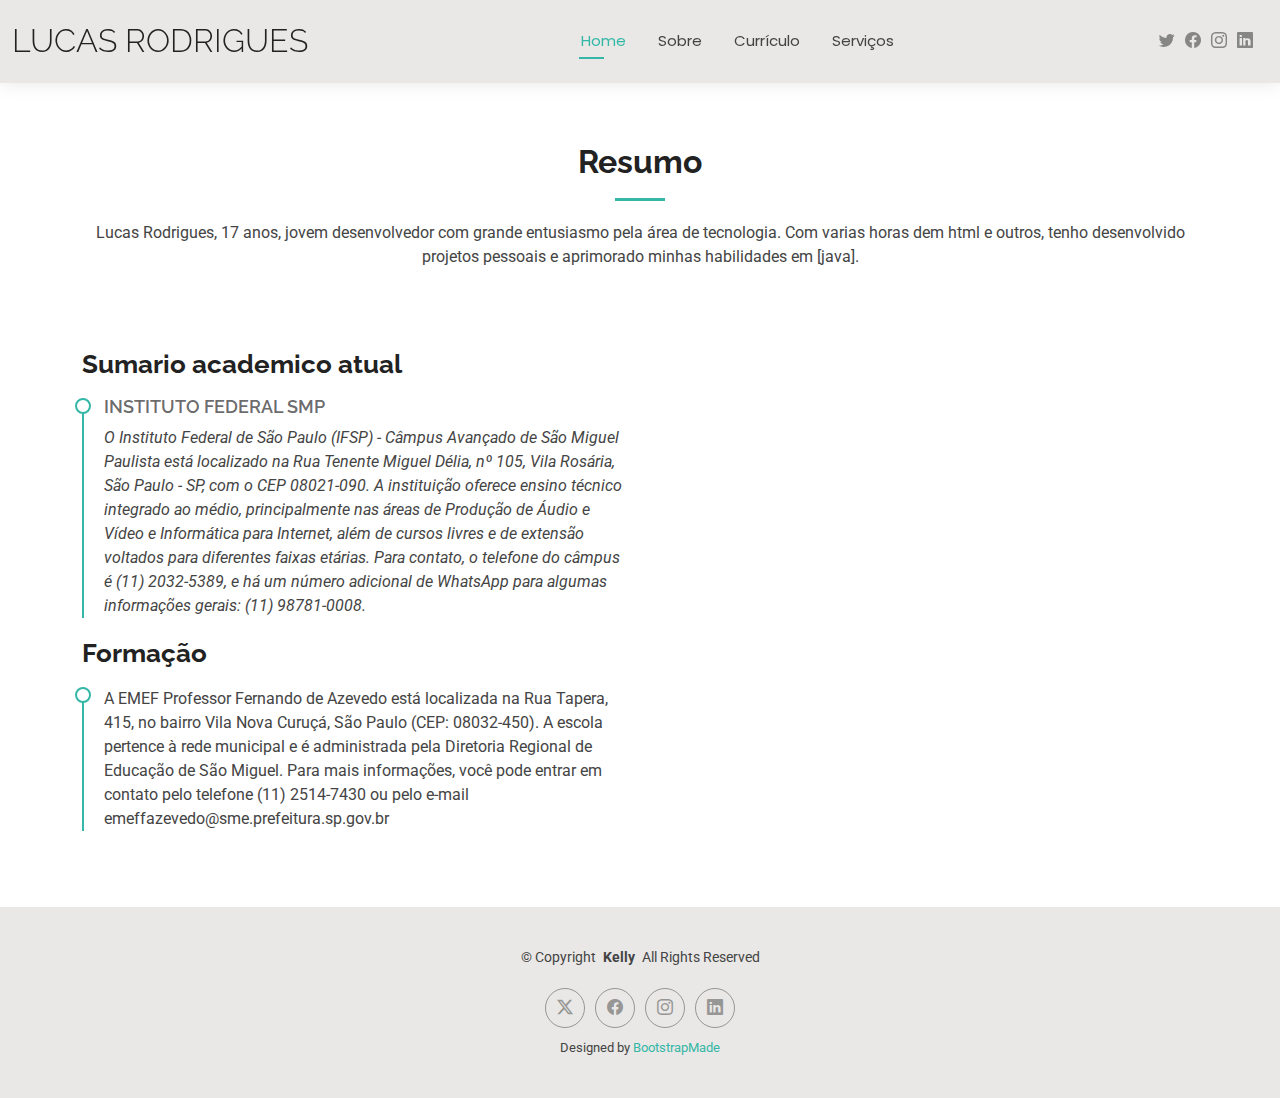
==== resume.html @ ff4d25f5 "Add files via upload" ====
<!DOCTYPE html>
<html lang="pt-br">

<head>
  <meta charset="utf-8">
  <meta content="width=device-width, initial-scale=1.0" name="viewport">
  <title>Resumo-Lucas Rodrigues</title>
  <meta name="description" content="">
  <meta name="keywords" content="">

  <!-- Favicons -->
  <link href="assets/img/favicon.png" rel="icon">
  <link href="assets/img/apple-touch-icon.png" rel="apple-touch-icon">

  <!-- Fonts -->
  <link href="https://fonts.googleapis.com" rel="preconnect">
  <link href="https://fonts.gstatic.com" rel="preconnect" crossorigin>
  <link href="https://fonts.googleapis.com/css2?family=Roboto:ital,wght@0,100;0,300;0,400;0,500;0,700;0,900;1,100;1,300;1,400;1,500;1,700;1,900&family=Poppins:ital,wght@0,100;0,200;0,300;0,400;0,500;0,600;0,700;0,800;0,900;1,100;1,200;1,300;1,400;1,500;1,600;1,700;1,800;1,900&family=Raleway:ital,wght@0,100;0,200;0,300;0,400;0,500;0,600;0,700;0,800;0,900;1,100;1,200;1,300;1,400;1,500;1,600;1,700;1,800;1,900&display=swap" rel="stylesheet">

  <!-- Vendor CSS Files -->
  <link href="assets/vendor/bootstrap/css/bootstrap.min.css" rel="stylesheet">
  <link href="assets/vendor/bootstrap-icons/bootstrap-icons.css" rel="stylesheet">
  <link href="assets/vendor/aos/aos.css" rel="stylesheet">
  <link href="assets/vendor/swiper/swiper-bundle.min.css" rel="stylesheet">
  <link href="assets/vendor/glightbox/css/glightbox.min.css" rel="stylesheet">

  <!-- Main CSS File -->
  <link href="assets/css/main.css" rel="stylesheet">

  <!-- =======================================================
  * Template Name: Kelly
  * Template URL: https://bootstrapmade.com/kelly-free-bootstrap-cv-resume-html-template/
  * Updated: Aug 07 2024 with Bootstrap v5.3.3
  * Author: BootstrapMade.com
  * License: https://bootstrapmade.com/license/
  ======================================================== -->
</head>

<body class="resume-page">

  <header id="header" class="header d-flex align-items-center light-background sticky-top">
    <div class="container-fluid position-relative d-flex align-items-center justify-content-between">
      <a href="index.html" class="logo d-flex align-items-center me-auto me-xl-0">
        <h1 class="sitename">Lucas Rodrigues</h1>
      </a>

      <nav id="navmenu" class="navmenu">
        <ul>
          <li><a href="index.html" class="active">Home</a></li>
          <li><a href="about.html">Sobre</a></li>
          <li><a href="resume.html">Currículo</a></li>
          <li><a href="services.html">Serviços</a></li>
          
       
        </ul>
        <i class="mobile-nav-toggle d-xl-none bi bi-list"></i>
      </nav>

      <div class="header-social-links">
        <a href="#" class="twitter"><i class="bi bi-twitter"></i></a>
        <a href="#" class="facebook"><i class="bi bi-facebook"></i></a>
        <a href="#" class="instagram"><i class="bi bi-instagram"></i></a>
        <a href="#" class="linkedin"><i class="bi bi-linkedin"></i></a>
      </div>
    </div>
  </header>

  <main class="main">

    <!-- Resume Section -->
    <section id="resume" class="resume section">

      <!-- Section Title -->
      <div class="container section-title" data-aos="fade-up">
        <h2>Resumo</h2>
        <p>Lucas Rodrigues, 17 anos, jovem desenvolvedor com grande entusiasmo pela área de tecnologia. Com varias horas dem html e outros, tenho desenvolvido projetos pessoais e aprimorado minhas habilidades em [java].</p>
      </div><!-- End Section Title -->

      <div class="container">

        <div class="row">

          <div class="col-lg-6" data-aos="fade-up" data-aos-delay="100">
            <h3 class="resume-title">Sumario academico atual</h3>

            <div class="resume-item pb-0">
              <h4>Instituto Federal SMP</h4>
              <p><em>O Instituto Federal de São Paulo (IFSP) - Câmpus Avançado de São Miguel Paulista está localizado na Rua Tenente Miguel Délia, nº 105, Vila Rosária, São Paulo - SP, com o CEP 08021-090. A instituição oferece ensino técnico integrado ao médio, principalmente nas áreas de Produção de Áudio e Vídeo e Informática para Internet, além de cursos livres e de extensão voltados para diferentes faixas etárias.

                Para contato, o telefone do câmpus é (11) 2032-5389, e há um número adicional de WhatsApp para algumas informações gerais: (11) 98781-0008.</em></p>
          
            </div><!-- Edn Resume Item -->

            <h3 class="resume-title">Formação</h3>
            <div class="resume-item">
              
              <p>A EMEF Professor Fernando de Azevedo
                
                está localizada na Rua Tapera, 415, no bairro Vila Nova Curuçá, São Paulo (CEP: 08032-450). 
                
                A escola pertence à rede municipal e é administrada pela Diretoria Regional de Educação de São Miguel. Para mais informações, você pode entrar em contato pelo telefone (11) 2514-7430 ou pelo e-mail emeffazevedo@sme.prefeitura.sp.gov.br​</p>
            </div><!-- Edn Resume Item -->

           
            </div><!-- Edn Resume Item -->

          </div>

        </div>

      </div>

    </section><!-- /Resume Section -->

  </main>

  <footer id="footer" class="footer light-background">

    <div class="container">
      <div class="copyright text-center ">
        <p>© <span>Copyright</span> <strong class="px-1 sitename">Kelly</strong> <span>All Rights Reserved<br></span></p>
      </div>
      <div class="social-links d-flex justify-content-center">
        <a href=""><i class="bi bi-twitter-x"></i></a>
        <a href=""><i class="bi bi-facebook"></i></a>
        <a href=""><i class="bi bi-instagram"></i></a>
        <a href=""><i class="bi bi-linkedin"></i></a>
      </div>
      <div class="credits">
        <!-- All the links in the footer should remain intact. -->
        <!-- You can delete the links only if you've purchased the pro version. -->
        <!-- Licensing information: https://bootstrapmade.com/license/ -->
        <!-- Purchase the pro version with working PHP/AJAX contact form: [buy-url] -->
        Designed by <a href="https://bootstrapmade.com/">BootstrapMade</a>
      </div>
    </div>

  </footer>

  <!-- Scroll Top -->
  <a href="#" id="scroll-top" class="scroll-top d-flex align-items-center justify-content-center"><i class="bi bi-arrow-up-short"></i></a>

  <!-- Preloader -->
  <div id="preloader"></div>

  <!-- Vendor JS Files -->
  <script src="assets/vendor/bootstrap/js/bootstrap.bundle.min.js"></script>
  <script src="assets/vendor/php-email-form/validate.js"></script>
  <script src="assets/vendor/aos/aos.js"></script>
  <script src="assets/vendor/waypoints/noframework.waypoints.js"></script>
  <script src="assets/vendor/purecounter/purecounter_vanilla.js"></script>
  <script src="assets/vendor/swiper/swiper-bundle.min.js"></script>
  <script src="assets/vendor/glightbox/js/glightbox.min.js"></script>
  <script src="assets/vendor/imagesloaded/imagesloaded.pkgd.min.js"></script>
  <script src="assets/vendor/isotope-layout/isotope.pkgd.min.js"></script>

  <!-- Main JS File -->
  <script src="assets/js/main.js"></script>

</body>

</html>
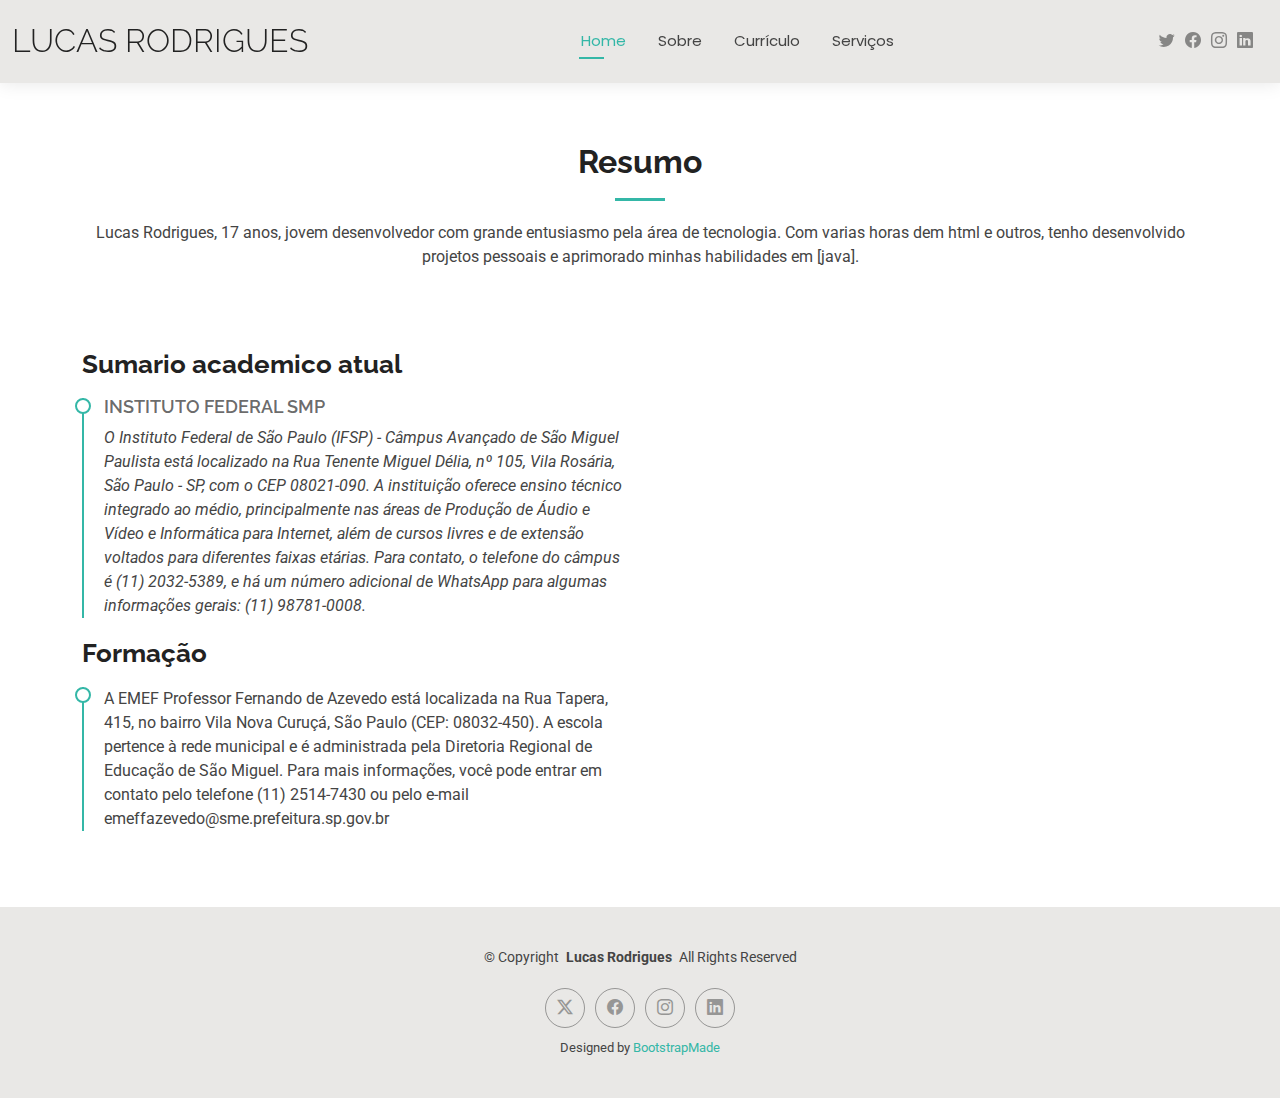
==== commit eb55a975: "Update resume.html" ====
--- a/resume.html
+++ b/resume.html
@@ -1,3 +1,4 @@
+
 <!DOCTYPE html>
 <html lang="pt-br">
 
@@ -118,7 +119,7 @@
 
     <div class="container">
       <div class="copyright text-center ">
-        <p>© <span>Copyright</span> <strong class="px-1 sitename">Kelly</strong> <span>All Rights Reserved<br></span></p>
+        <p>© <span>Copyright</span> <strong class="px-1 sitename">Lucas Rodrigues</strong> <span>All Rights Reserved<br></span></p>
       </div>
       <div class="social-links d-flex justify-content-center">
         <a href=""><i class="bi bi-twitter-x"></i></a>
@@ -159,4 +160,4 @@
 
 </body>
 
-</html>+</html>
